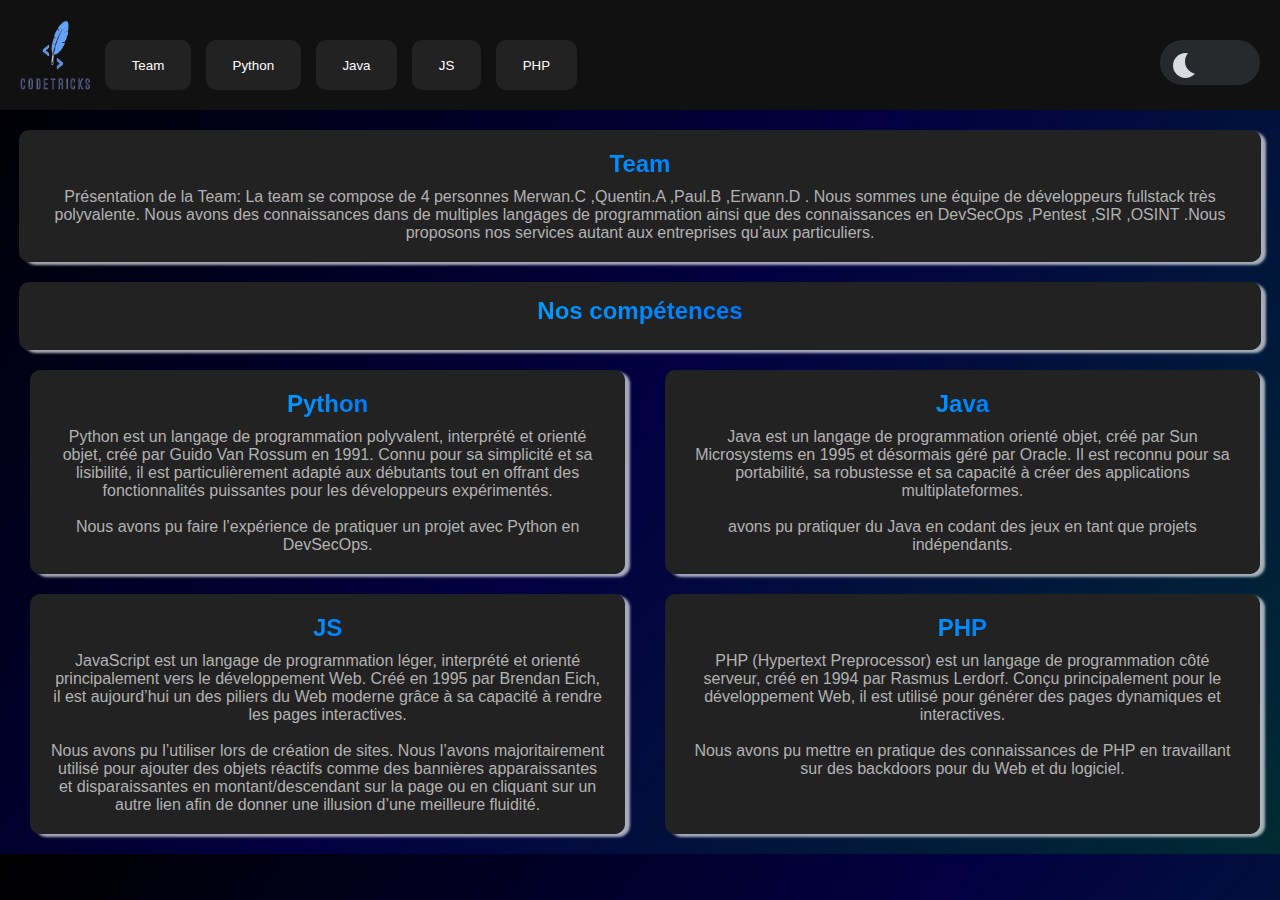
==== src/index.html @ 9d330eca "refactor tout le code dans src" ====
<!DOCTYPE html>
<html lang="fr">

<head>
  <meta charset="UTF-8">
  <link rel="stylesheet" type="text/css" href="Style/style.css">
  <script type="text/javascript" src="JS/dynamic.js" defer></script>
  <title>Webdev groupe 5</title>
  <link rel="shortcut icon" href="photos/logo1.png">
</head>

<body>
  <nav>
    <div class="nav">
      <img src="photos/logo2.png" alt="logo" style="width: 70px; height: 70px; margin-bottom: 20px;">
      <a class="nav-link" href="#team"><button class="button-nav" role="button" style="text-decoration: none; color: inherit;">Team</button></a>
      <a class="nav-link" href="#python"><button class="button-nav" role="button" style="text-decoration: none; color: inherit;">Python</button></a>
      <a class="nav-link" href="#java"><button class="button-nav" role="button" style="text-decoration: none; color: inherit;">Java</button></a>
      <a class="nav-link" href="#js"><button class="button-nav" role="button" style="text-decoration: none; color: inherit;">JS</button></a>
      <a class="nav-link" href="#php"><button class="button-nav" role="button" style="text-decoration: none; color: inherit;">PHP</button></a>
      <div class="nightmode-toggle">
          <label class="switch-label">
            <input type="checkbox" class="checkbox" id="lightmode" onchange="checklightmode()">
            <span class="slider"></span>
          </label>
      </div>
    </div>
  </nav>

  <div class="f-container">
    <a href="team/index.html" style="color: inherit;text-decoration: none;">
      <div class="container-Team">
        <h2 class="container" id="team">Team</h2>
        <p>Présentation de la Team: La team se compose de 4 personnes Merwan.C ,Quentin.A ,Paul.B ,Erwann.D . Nous sommes une équipe de développeurs fullstack très polyvalente. Nous avons des connaissances dans de multiples langages de programmation ainsi que des connaissances en DevSecOps ,Pentest ,SIR ,OSINT .Nous proposons nos services autant aux entreprises qu’aux particuliers.</p>
      </div>
    </a>
  </div>

<div class="f-container2"> 
      <div class="container-Team">
        <h2 class="container" id="team">Nos compétences</h2>
      </div>
    </a>
  </div>

  <div class="grosse-flex">
    <a href="languages/python/index.html" class="flex-container">
      <div class="container-Python">
        <h2 class="container" id="python">Python</h2>
        <p> Python est un langage de programmation polyvalent, interprété et orienté objet, créé par Guido Van Rossum en 1991. Connu pour sa simplicité et sa lisibilité, il est particulièrement adapté aux débutants tout en offrant des fonctionnalités puissantes pour les développeurs expérimentés.</p>
        <br>
        <p>Nous avons pu faire l’expérience de pratiquer un projet avec Python en DevSecOps.</p>
      </div>
    </a>
  
    <a href="languages/java/index.html" class="flex-container">
      <div class="container-Java">
        <h2 class="container" id="java">Java</h2>
        <p>Java est un langage de programmation orienté objet, créé par Sun Microsystems en 1995 et désormais géré par Oracle. Il est reconnu pour sa portabilité, sa robustesse et sa capacité à créer des applications multiplateformes.</p> 
        <br>
        <p>avons pu pratiquer du Java en codant des jeux en tant que projets indépendants.</p>
      </div>
    </a>

    <a href="languages/javascript/index.html" class="flex-container">
      <div class="container-JS">
        <h2 class="container" id="js">JS</h2>
        <p>JavaScript est un langage de programmation léger, interprété et orienté principalement vers le développement Web. Créé en 1995 par Brendan Eich, il est aujourd’hui un des piliers du Web moderne grâce à sa capacité à rendre les pages interactives. </p>
        <br>
        <p>Nous avons pu l’utiliser lors de création de sites. Nous l’avons majoritairement utilisé pour ajouter des objets réactifs comme des bannières apparaissantes et disparaissantes en montant/descendant sur la page ou en cliquant sur un autre lien afin de donner une illusion d’une meilleure fluidité.</p>
      </div>
    </a>

    

    <a href="languages/PHP/index.html" class="flex-container">
      <div class="container-PHP">
        <h2 class="container" id="php">PHP</h2>
        <p>PHP (Hypertext Preprocessor) est un langage de programmation côté serveur, créé en 1994 par Rasmus Lerdorf. Conçu principalement pour le développement Web, il est utilisé pour générer des pages dynamiques et interactives. </p>
        <br>
        <p>Nous avons pu mettre en pratique des connaissances de PHP en travaillant sur des backdoors pour du Web et du logiciel.</p>
      </div>
    </a>
  </div>

</body>
</html>
---- src/Style/style.css ----
:root {
  --background-button: #222;
  --background-main: #111;
  --nav-link-color: white;
  --text-color: rgba(255, 255, 255, 0.658);
  --highlight-gradient: linear-gradient(4deg, #00ffd5, #002bff, #00ffd5);
  --header2-gradient: linear-gradient(to right, #00eeff, #0026ff);
  --background-pic: url('../photos/background.png');
  --background-gradient: linear-gradient(128deg, #000000 0%, #020041 50%, #002B34 100%);
  --bio-background: #3f4041;
  --text-color-bio: white;
}

.light-toggle{
  --background-button: #c2c4c6;
  --background-main: #eaeef2;
  --text-color: #0b0c0c;
  --nav-link-color: #0b0c0c;
  --highlight-gradient: linear-gradient(4deg, #00ffd5, #002bff, #00ffd5);
  --header2-gradient: linear-gradient(to right, #00eeff, #0026ff);
  --background-pic: url('../photos/background..png');
  --background-gradient: linear-gradient(128deg, #ffffff 0%, #aceeff 100%, #93edff 100%);
  --bio-background: #9fa0a1;
  --text-color-bio: white;
}

html{
  scroll-behavior: smooth;
}

body {
  font-family: Arial, sans-serif;
  background-color: var(--background-main);
  background: var(--background-gradient);
  background-size:contain;
  background-position: center;
  color: var(--text-color);
}

h2 {
  background-image: var(--header2-gradient);
  -webkit-background-clip: text;
  background-clip: text;
  -webkit-text-fill-color: transparent;
  margin-bottom: 10px;
}

p {
  color: var(--text-color);
}

* {
  box-sizing: border-box;
  margin: 0;
  padding: 0;
}

.nav {
  background-color: var(--background-main);
  display: flex;
  flex-flow: row wrap;
  gap: 5px;
  align-items: center;
  padding: 20px;
  padding-bottom: 0px;
  margin-bottom: 20px;
}

nav.scrolled {
  display: flex;
  flex-flow: row wrap;
  gap: 5px;
  align-items: center;
  margin-top: 5px;
  margin-bottom: 5px;
  margin-left: 20px;
  margin-right: 20px;
  box-shadow: 0px 2px 4px var(--text-color);
  position: sticky;
}

.button-nav {
  padding: 0.6em 2em;
  width: fit-content;
  height: 50px;
  border: none;
  outline: none;
  color: var(--text-color);
  background: var(--background-main);
  cursor: pointer;
  position: relative;
  z-index: 0;
  border-radius: 10px;
  margin-left: 10px;
}

.button-nav:before {
  content: "";
  position: absolute;
  background: var(--highlight-gradient);
  top: -2px;
  left: -2px;
  background-size: 400%;
  z-index: -1;
  filter: blur(5px);
  width: calc(100% + 4px);
  height: calc(100% + 4px);
  animation: glowing-button-85 20s linear infinite, gradient-move 10s linear infinite;
  transition: opacity 0.3s ease-in-out;
  border-radius: 10px;
  opacity: 0;
}

.button-nav:hover:before {
  opacity: 1;
}

.button-nav:active {
  color: var(--background-main);
}

.button-nav:after {
  z-index: -1;
  content: "";
  position: absolute;
  width: 100%;
  height: 100%;
  background: var(--background-button);
  left: 0;
  top: 0;
  border-radius: 10px;
}

.nav-link {
  color: var(--text-color);
  text-decoration: none;
}

.nav-link:hover {
  color: var(--text-color);
  text-decoration: none;
}

.grosse-flex {
  display: flex;
  flex-wrap: wrap;
  justify-content: space-between;
  padding: 20px;
  gap: 20px;
}

/*
.flex-container {
  width: 48%;
  background-color: var(--background-button);
  border-radius: 12px;
  box-shadow: 0 4px 8px rgba(0, 0, 0, 0.1);
  overflow: hidden;
  padding: 20px;
  text-align: center;
  text-decoration: none;
  color: inherit;
}
*/

.flex-container {
  padding: 20px;
  width: 48%;
  border: none;
  outline: none;
  color: var(--text-color);
  background-image: var(--background-button); /*modifier ici avec une image pour avoir un background derierre nos containers*/
  background-size: cover;
  background-position: center;
  background-repeat:no-repeat;
  cursor: pointer;
  position: relative;
  z-index: 0;
  border-radius: 12px;
  margin-left: 10px;
  text-align: center;
  text-decoration: none;
  color: inherit;
  box-shadow: 5px 2.5px 2.5px var(--text-color);
}

.flex-container:before {
  content: "";
  position: absolute;
  background: var(--highlight-gradient);
  top: -2px;
  left: -2px;
  background-size: 400%;
  z-index: -1;
  filter: blur(5px);
  width: calc(100% + 4px);
  height: calc(100% + 4px);
  animation: glowing-button-85 20s linear infinite, gradient-move 10s linear infinite;
  transition: opacity 0.3s ease-in-out;
  border-radius: 10px;
  opacity: 0;
}

.flex-container:hover:before {
  opacity: 1;
}

.flex-container:active {
  color: var(--background-main);
}

.flex-container:after {
  z-index: -1;
  content: "";
  position: absolute;
  width: 100%;
  height: 100%;
  background: var(--background-button);
  background-size: cover;
  background-position: center;
  background-repeat:no-repeat;
  left: 0;
  top: 0;
  border-radius: 10px;
}

/* .f-container {
  width: 100%;
  background-color: var(--background-button);
  border-radius: 12px;
  box-shadow: 0 4px 8px rgba(0, 0, 0, 0.1);
  overflow: hidden;
  padding: 20px;
  text-align: center;
  gap: 40px;
  text-decoration: none;
  color: inherit;
} */

.f-container {
  padding: 20px;
  width: 97%;
  border: none;
  outline: none;
  color: var(--text-color);
  background: var(--background-button); /*modifier ici avec une image pour avoir un background derierre nos containers*/
  cursor: pointer;
  position: relative;
  z-index: 0;
  border-radius: 12px;
  margin: auto;
  text-align: center;
  text-decoration: none;
  color: inherit;
  box-shadow: 5px 2.5px 2.5px var(--text-color);

}

.f-container:before {
  content: "";
  position: absolute;
  background: var(--highlight-gradient);
  top: -2px;
  left: -2px;
  background-size: 400%;
  z-index: -1;
  filter: blur(5px);
  width: calc(100% + 4px);
  height: calc(100% + 4px);
  animation: glowing-button-85 20s linear infinite, gradient-move 10s linear infinite;
  transition: opacity 0.3s ease-in-out;
  border-radius: 10px;
  opacity: 0;
}

.f-container:hover:before {
  opacity: 1;
}

.f-container:active {
  color: var(--background-main);
}

.f-container:after {
  z-index: -1;
  content: "";
  position: absolute;
  width: 100%;
  height: 100%;
  background: var(--background-button);
  left: 0;
  top: 0;
  border-radius: 10px;
}

.f-container2 {
  padding: 15px;
  width: 97%;
  border: none;
  outline: none;
  color: var(--text-color);
  background: var(--background-button); /*modifier ici avec une image pour avoir un background derierre nos containers*/
  position: relative;
  z-index: 0;
  border-radius: 12px;
  margin: auto;
  text-align: center;
  text-decoration: none;
  color: inherit;
  box-shadow: 5px 2.5px 2.5px var(--text-color);
  margin-top: 20px;
}

.f-container2:before {
  content: "";
  position: absolute;
  background: var(--highlight-gradient);
  top: -2px;
  left: -2px;
  background-size: 400%;
  z-index: -1;
  filter: blur(5px);
  width: calc(100% + 4px);
  height: calc(100% + 4px);
  animation: glowing-button-85 20s linear infinite, gradient-move 10s linear infinite;
  transition: opacity 0.3s ease-in-out;
  border-radius: 10px;
  opacity: 0;
}

.f-container2:hover:before {
  opacity: 1;
}

.f-container2:active {
  color: var(--background-main);
}

.f-container2:after {
  z-index: -1;
  content: "";
  position: absolute;
  width: 100%;
  height: 100%;
  background: var(--background-button);
  left: 0;
  top: 0;
  border-radius: 10px;
}

@media (max-width: 768px) {
  .flex-container {
      width: 98%;
  }
}

@media (max-width: 768px) {
  .flex-container2 {
      width: 98%;
  }
}

@keyframes glowing-button-85 {
  0% {
      background-position: 0 0;
  }
  50% {
      background-position: 400% 0;
  }
  100% {
      background-position: 0 0;
  }
}

@keyframes gradient-move {
  0% {
      background-position: 100% 100%;
  }
  100% {
      background-position: 0 0;
    }
  }

  .button-nav:active{
    color: #000
  }
  
  .button-nav:active:after{
    background: transparent;
  }

  .button-nav:hover:before{
    opacity: 1;
  }

  .button-nav:after {
    z-index: -1;
    content: "";
    position: absolute;
    width: 100%;
    height: 100%;
    left: 0;
    top: 0;
    border-radius: 10px;
  }

  .nightmode-toggle {
    margin-left: auto;
    position: relative;
    width: 100px;
    height: 50px;
    --light: #d8dbe0;
    --dark: #28292c;
    --link: rgb(27, 129, 112);
    --link-hover: rgb(24, 94, 82);
  }
  
  .switch-label {
    position: absolute;
    width: 100%;
    height: 90%;
    background-color: var(--dark);
    border-radius: 25px;
    cursor: pointer;
    border: 3px solid var(--dark);
  }
  
  .checkbox {
    position: absolute;
    display: none;
  }
  
  .slider {
    position: absolute;
    width: 100%;
    height: 100%;
    border-radius: 25px;
    -webkit-transition: 0.3s;
    transition: 0.3s;
  }
  
  .checkbox:checked ~ .slider {
    background-color: var(--light);
  }
  
  .slider::before {
    content: "";
    position: absolute;
    top: 10px;
    left: 10px;
    width: 25px;
    height: 25px;
    border-radius: 50%;
    -webkit-box-shadow: inset 12px -4px 0px 0px var(--light);
    box-shadow: inset 12px -4px 0px 0px var(--light);
    background-color: var(--dark);
    -webkit-transition: 0.3s;
    transition: 0.3s;
  }
  
  .checkbox:checked ~ .slider::before {
    -webkit-transform: translateX(50px);
    -ms-transform: translateX(50px);
    transform: translateX(50px);
    background-color: var(--dark);
    -webkit-box-shadow: none;
    box-shadow: none;
  }

  .nav-link {
    color: var(--nav-link-color);
    text-decoration: none;
  }
  
  .nav-link:hover {
    color: var(--nav-link-color);
    text-decoration: none;
  }

  .container-Team {
    justify-content: space-around;
  }

  .container-Python {
    justify-content: space-around;
  }

  .container-Java {
    justify-content: space-around;
  }

  .container-JS {
    justify-content: space-around;
  }

  .container-C\# {
    justify-content: space-around;
  }

  .container-PHP {
    justify-content: space-around;
  }

  .container-C\+\+ {
    justify-content: space-around;
  }

  .big-div {
    width: auto;
    height: auto;
    background-color: var(--background-button);
    border-radius: 12px;
    overflow: hidden;
    padding: 20px;
    text-align: center;
    gap: 40px;
    text-decoration: none;
    color: inherit;
    box-shadow: 5px 2.5px 2.5px var(--text-color);
    align-self: center;
    position: relative;
    margin-top: 40px;
    margin-bottom: 40px;
    margin-left: 40px;
    margin-right: 40px;
  }

  .carousel {
    position: relative;
    width: 97%;
    max-width: 97%;
    height: auto;
    overflow: hidden;
    border-radius: 8px;
    margin: 0 auto;
}

.carousel-track {
    display: flex;
    transition: transform 0.5s ease-in-out;
    height: auto;
}

.carousel-item {
  min-width: 100%;
  flex: 0 0 100%;
}


.carousel-item img {
    width: 100%;
    height: auto;
    border-radius: 8px;
    object-fit: cover;
}

.carousel-button {
    position: absolute;
    top: 50%;
    transform: translateY(-50%);
    background-color: rgba(0, 0, 0, 0.5);
    color: white;
    border: none;
    padding: 10px;
    cursor: pointer;
    border-radius: 50%;
    z-index: 1000;
}

.carousel-button.left {
    left: 10px;
}

.carousel-button.right {
    right: 10px;
}

.carousel-button:disabled {
    opacity: 0.5;
    cursor: not-allowed;
}

.main{
  background-color:var(--background-main);
  color:var(--text-color);
  font-family: Arial, sans-serif;
  margin: 0;
  padding: 30px;
}

.container-q{
  padding: 25px;
  width: 95%;
  border: none;
  outline: none;
  color: var(--text-color);
  background: var(--background-button);
  cursor: pointer;
  position: relative;
  z-index: 0;
  border-radius: 12px;
  margin-left: 10px;
  text-align: center;
  text-decoration: none;
  color: inherit;
  box-shadow: 5px 2.5px 2.5px var(--text-color);
}

.Guardiaphoto-q{
  width: 150px;
  height: 200px;
  position: relative;
  top: 0px;
  left: 0px;
  border-radius: 30%; 
  border: 2px solid white;
}

.titre-quentin{
  font-size: 2.5rem;
  text-align: center;
  margin-bottom: 10px;
}
.p{
  font-size: 1.2rem;  
  line-height: 1.6;
  text-align: justify;
  background-color: var(--background-button);
} 

.bd-mrwn {
  font-family: 'Roboto', sans-serif;
  margin: 0;
  padding: 0;
  background-color: var(--background-gradient);
  color: white;
  display: flex;
  flex-direction: column;
  align-items: center;
  justify-content: center;
  height: 100vh;
  text-align: center;
  overflow: hidden;
  position: relative;
}

.snowflakes {
  position: absolute;
  top: 0;
  left: 0;
  width: 100%;
  height: 100%;
  pointer-events: none;
  z-index: -1;
}

.snowflake {
  position: absolute;
  top: -10px;
  color: white;
  font-size: 10px;
  user-select: none;
  animation: snow 10s linear infinite;
}

@keyframes snow {
  to {
      transform: translateY(100vh);
  }
}

.snowflakes .snowflake:nth-child(odd) {
  animation-duration: 12s;
  animation-delay: -5s;
}

.snowflakes .snowflake:nth-child(even) {
  animation-duration: 15s;
  animation-delay: -3s;
}


.photo-container {
  margin-top: 50px;
  width: 200px;
  height: 200px;
  border-radius: 50%;
  overflow: hidden;
  border: 4px solid #fff;
}

.photo-container img {
  width: 100%;
  height: 100%;
  object-fit: cover;
}

.name {
  font-size: 48px;
  font-weight: bold;
  color: var(--header2-gradient);
  margin-top: 20px;
  text-shadow: var(--header2-gradient)
}

.nickname {
  font-size: 24px;
  font-weight: bold;
  color: var(--header2-gradient);
  margin-top: 10px;
  text-shadow: var(--header2-gradient);
}

.bio {
  margin-top: 20px;
  font-size: 20px;
  color: var(--text-color-bio);
  background-color: var(--bio-background);
  padding: 30px;
  width: 80%;
  max-width: 800px;
  border-radius: 10px;
}

.buttons {
  display: flex;
  justify-content: center;
  margin-top: 30px;
}

.button {
  background-color: #333;
  color: white;
  border: 2px solid #444;
  border-radius: 5px;
  padding: 15px 30px;
  margin: 0 10px;
  text-decoration: none;
  display: flex;
  align-items: center;
  justify-content: center;
  font-size: 18px;
  transition: background-color 0.3s;
}

.button:hover {
  background-color: #444;
}

.button i {
  margin-right: 8px;
}

.numbers {
  position: absolute;
  top: 0;
  left: 0;
  width: 100%;
  height: 100%;
  pointer-events: none;
  z-index: -1;
  font-family: 'Courier New', monospace;
  color: #ff0000;
  font-size: 18px;
  white-space: nowrap;
}

.number {
  position: absolute;
  top: -10px;
  color: #ff0000;
  font-size: 20px;
  user-select: none;
  animation: snow 10s linear infinite;
}

@keyframes snow {
  to {
    transform: translateY(100vh);
  }
}

.numbers .number:nth-child(odd) {
  animation-duration: 12s;
  animation-delay: -5s;
}

.numbers .number:nth-child(even) {
  animation-duration: 15s;
  animation-delay: -3s;
}
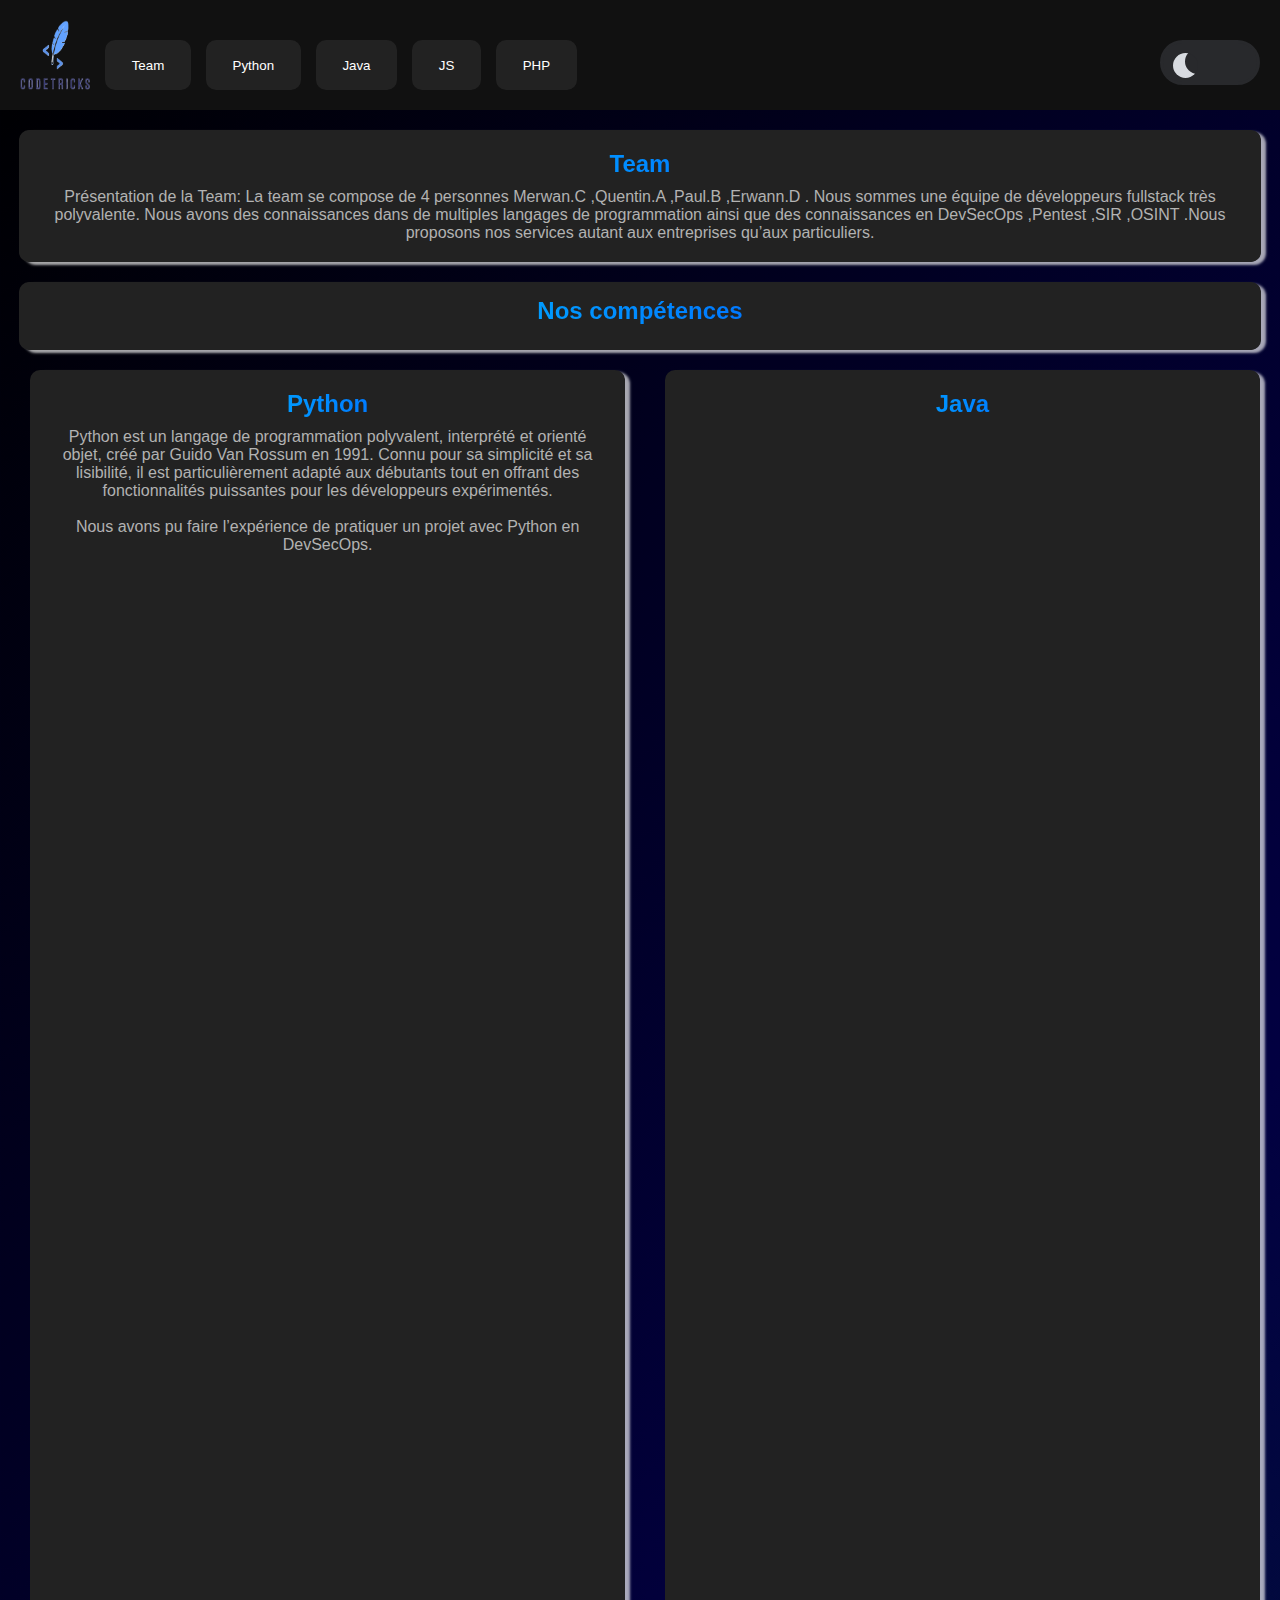
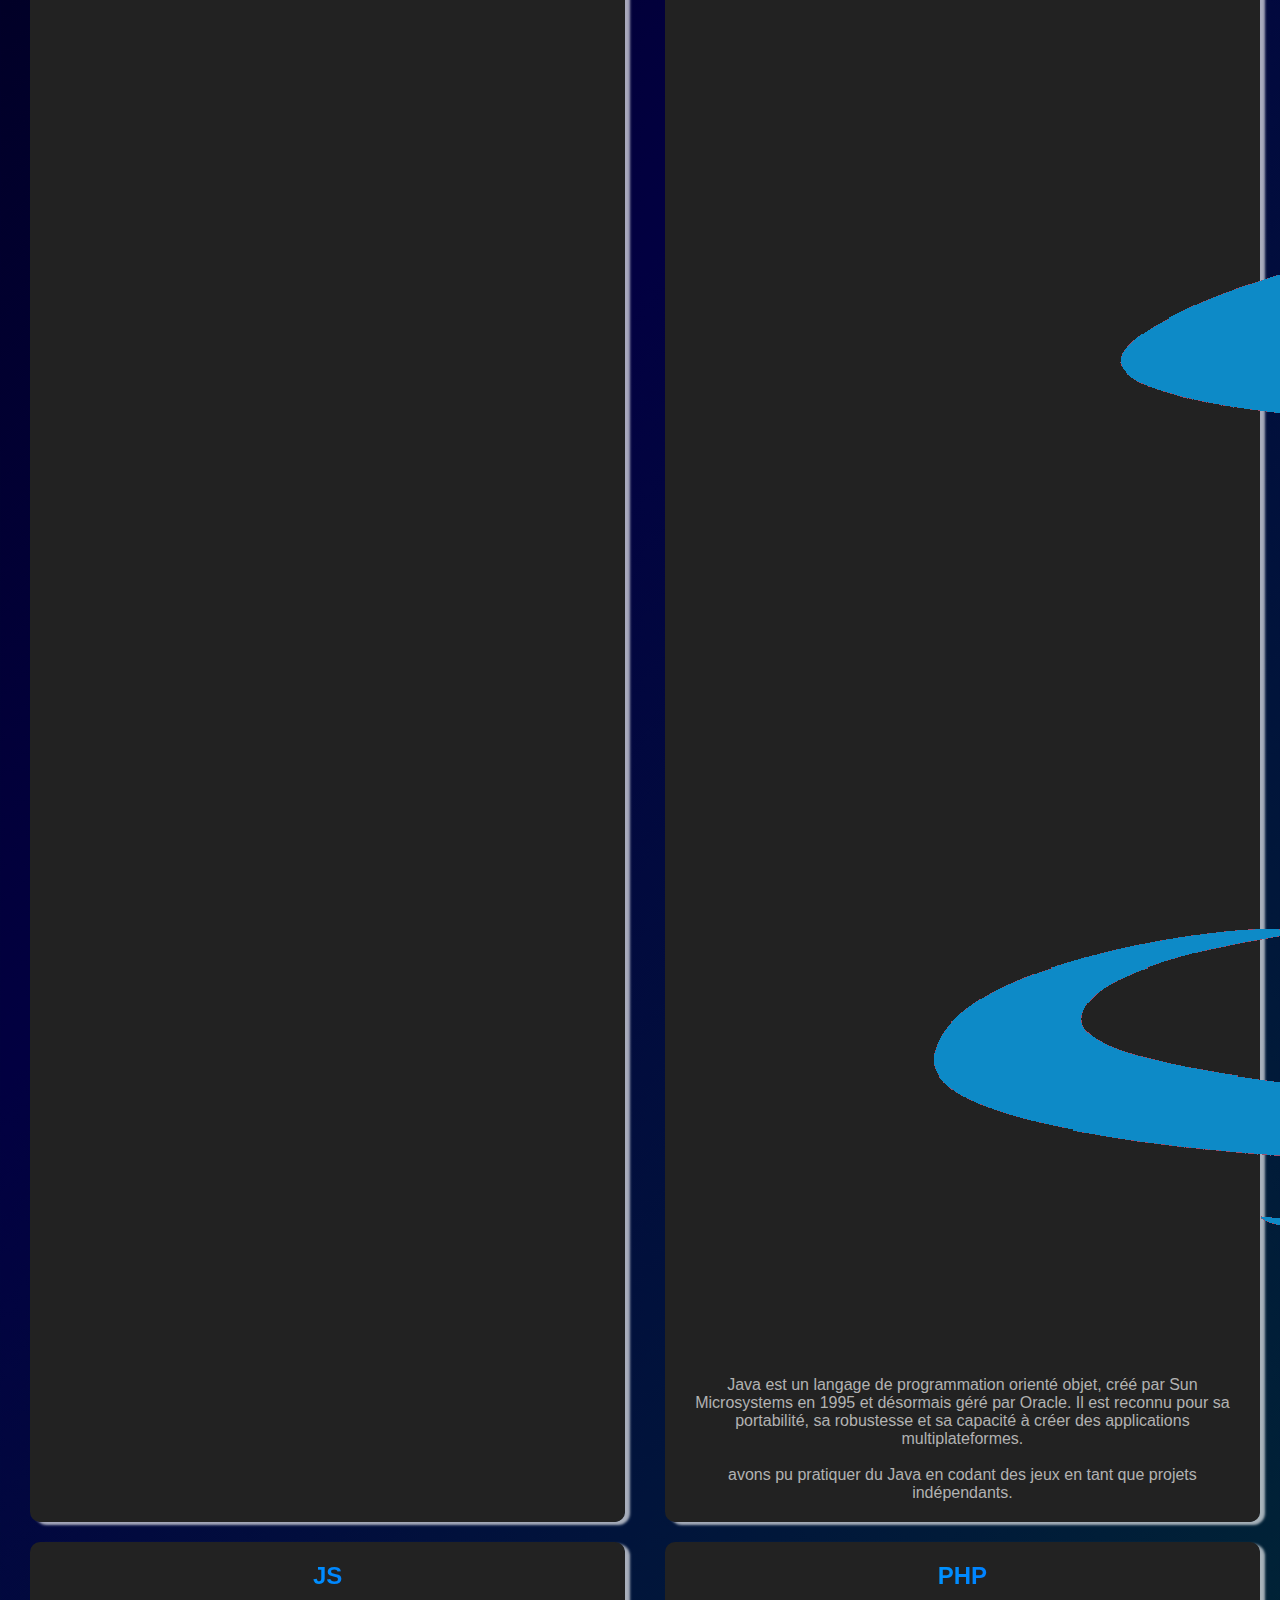
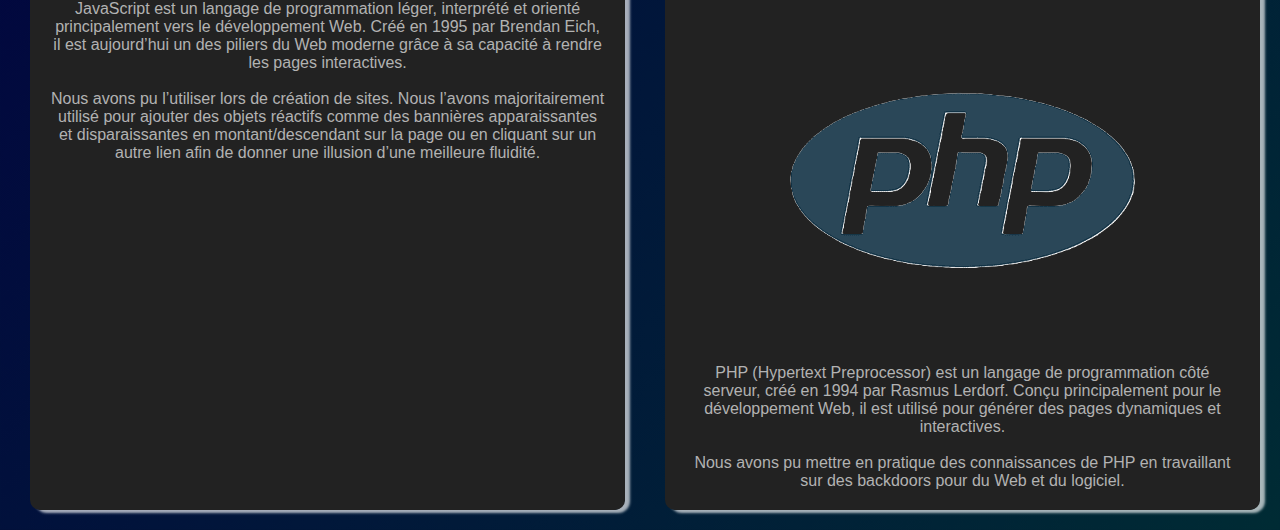
==== commit 75b7919e: "d" ====
--- a/src/index.html
+++ b/src/index.html
@@ -27,6 +27,7 @@
     </div>
   </nav>
 
+  <div class="bigdiv">
   <div class="f-container">
     <a href="team/index.html" style="color: inherit;text-decoration: none;">
       <div class="container-Team">
@@ -47,6 +48,7 @@
     <a href="languages/python/index.html" class="flex-container">
       <div class="container-Python">
         <h2 class="container" id="python">Python</h2>
+               
         <p> Python est un langage de programmation polyvalent, interprété et orienté objet, créé par Guido Van Rossum en 1991. Connu pour sa simplicité et sa lisibilité, il est particulièrement adapté aux débutants tout en offrant des fonctionnalités puissantes pour les développeurs expérimentés.</p>
         <br>
         <p>Nous avons pu faire l’expérience de pratiquer un projet avec Python en DevSecOps.</p>
@@ -56,6 +58,7 @@
     <a href="languages/java/index.html" class="flex-container">
       <div class="container-Java">
         <h2 class="container" id="java">Java</h2>
+        <img src="photos/Java.png">
         <p>Java est un langage de programmation orienté objet, créé par Sun Microsystems en 1995 et désormais géré par Oracle. Il est reconnu pour sa portabilité, sa robustesse et sa capacité à créer des applications multiplateformes.</p> 
         <br>
         <p>avons pu pratiquer du Java en codant des jeux en tant que projets indépendants.</p>
@@ -76,12 +79,14 @@
     <a href="languages/PHP/index.html" class="flex-container">
       <div class="container-PHP">
         <h2 class="container" id="php">PHP</h2>
+        <img src="photos/php.png">
         <p>PHP (Hypertext Preprocessor) est un langage de programmation côté serveur, créé en 1994 par Rasmus Lerdorf. Conçu principalement pour le développement Web, il est utilisé pour générer des pages dynamiques et interactives. </p>
         <br>
         <p>Nous avons pu mettre en pratique des connaissances de PHP en travaillant sur des backdoors pour du Web et du logiciel.</p>
       </div>
     </a>
   </div>
+</div>
 
 </body>
 </html>--- a/src/Style/style.css
+++ b/src/Style/style.css
@@ -24,16 +24,16 @@
   --text-color-bio: white;
 }
 
-html{
+html {
   scroll-behavior: smooth;
 }
 
 body {
-  font-family: Arial, sans-serif;
-  background-color: var(--background-main);
+  font-family: Arial, sans-serif; 
+  margin: 0; 
   background: var(--background-gradient);
-  background-size:contain;
-  background-position: center;
+  background-size: cover; 
+  background-position: center; 
   color: var(--text-color);
 }
 
@@ -789,3 +789,36 @@
   animation-duration: 15s;
   animation-delay: -3s;
 }
+
+
+.bd-qt {
+  font-family: 'Roboto', sans-serif;
+  margin: 0;
+  padding: 0;
+  background-color: var(--background-gradient);
+  color: white;
+  display: flex;
+  flex-direction: column;
+  align-items: center;
+  justify-content: center;
+  height: 100vh;
+  text-align: center;
+  overflow: hidden;
+  position: relative;
+}
+
+.bio-qt {
+  margin-top: 20px;
+  font-size: 20px;
+  color: var(--text-color-bio);
+  background-color: var(--bio-background);
+  padding: 30px;
+  width: 80%;
+  max-width: 800px;
+  border-radius: 10px;
+}
+
+.megadiv{
+  height: 100%;
+  width: 100%;
+}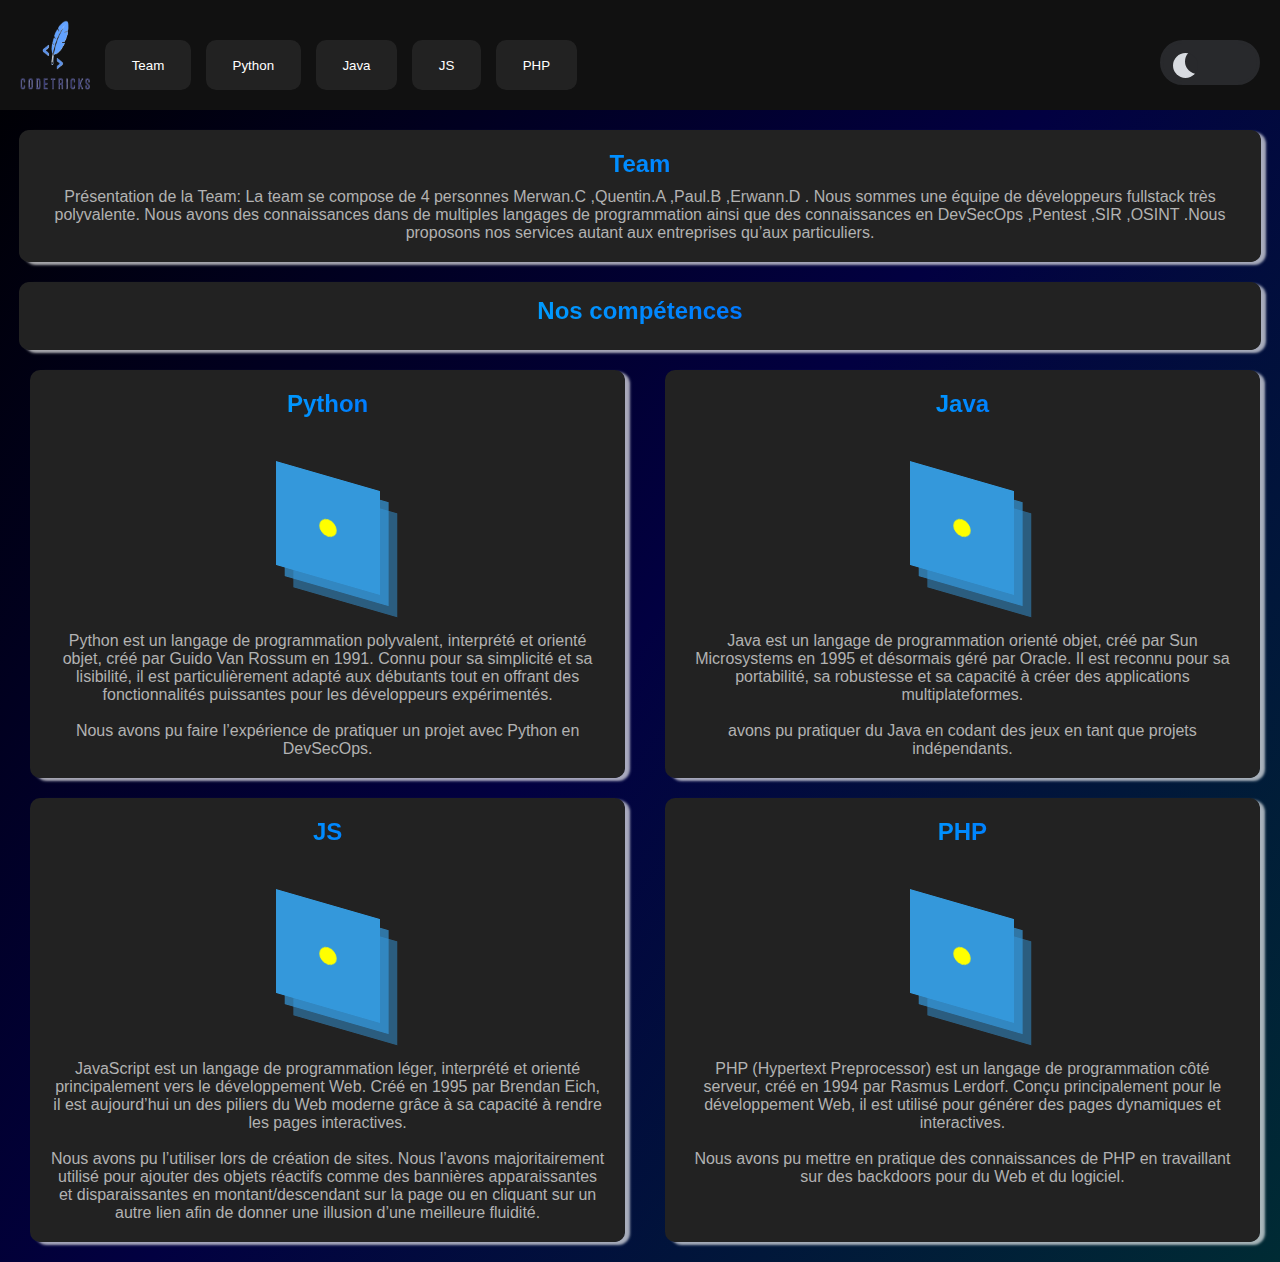
==== commit f526fb92: "ca rend un truc" ====
--- a/src/index.html
+++ b/src/index.html
@@ -48,7 +48,14 @@
     <a href="languages/python/index.html" class="flex-container">
       <div class="container-Python">
         <h2 class="container" id="python">Python</h2>
-               
+        <svg class="logo" viewBox="0 0 100 100" xmlns="http://www.w3.org/2000/svg">
+          <g>
+            <rect x="20" y="20" width="60" height="60" fill="#3498db" />
+            <rect x="25" y="25" width="60" height="60" fill="rgba(52, 152, 219, 0.7)" transform="rotateX(30deg)" />
+            <rect x="30" y="30" width="60" height="60" fill="rgba(52, 152, 219, 0.5)" transform="rotateY(30deg)" /> 
+          </g>
+          <circle cx="50" cy="50" r="5" fill="yellow" />
+        </svg>       
         <p> Python est un langage de programmation polyvalent, interprété et orienté objet, créé par Guido Van Rossum en 1991. Connu pour sa simplicité et sa lisibilité, il est particulièrement adapté aux débutants tout en offrant des fonctionnalités puissantes pour les développeurs expérimentés.</p>
         <br>
         <p>Nous avons pu faire l’expérience de pratiquer un projet avec Python en DevSecOps.</p>
@@ -58,7 +65,14 @@
     <a href="languages/java/index.html" class="flex-container">
       <div class="container-Java">
         <h2 class="container" id="java">Java</h2>
-        <img src="photos/Java.png">
+        <svg class="logo" viewBox="0 0 100 100" xmlns="http://www.w3.org/2000/svg">
+          <g>
+            <rect x="20" y="20" width="60" height="60" fill="#3498db" />
+            <rect x="25" y="25" width="60" height="60" fill="rgba(52, 152, 219, 0.7)" transform="rotateX(30deg)" />
+            <rect x="30" y="30" width="60" height="60" fill="rgba(52, 152, 219, 0.5)" transform="rotateY(30deg)" /> 
+          </g>
+          <circle cx="50" cy="50" r="5" fill="yellow" />
+        </svg>
         <p>Java est un langage de programmation orienté objet, créé par Sun Microsystems en 1995 et désormais géré par Oracle. Il est reconnu pour sa portabilité, sa robustesse et sa capacité à créer des applications multiplateformes.</p> 
         <br>
         <p>avons pu pratiquer du Java en codant des jeux en tant que projets indépendants.</p>
@@ -68,6 +82,14 @@
     <a href="languages/javascript/index.html" class="flex-container">
       <div class="container-JS">
         <h2 class="container" id="js">JS</h2>
+        <svg class="logo" viewBox="0 0 100 100" xmlns="http://www.w3.org/2000/svg">
+          <g>
+            <rect x="20" y="20" width="60" height="60" fill="#3498db" />
+            <rect x="25" y="25" width="60" height="60" fill="rgba(52, 152, 219, 0.7)" transform="rotateX(30deg)" />
+            <rect x="30" y="30" width="60" height="60" fill="rgba(52, 152, 219, 0.5)" transform="rotateY(30deg)" /> 
+          </g>
+          <circle cx="50" cy="50" r="5" fill="yellow" />
+        </svg>
         <p>JavaScript est un langage de programmation léger, interprété et orienté principalement vers le développement Web. Créé en 1995 par Brendan Eich, il est aujourd’hui un des piliers du Web moderne grâce à sa capacité à rendre les pages interactives. </p>
         <br>
         <p>Nous avons pu l’utiliser lors de création de sites. Nous l’avons majoritairement utilisé pour ajouter des objets réactifs comme des bannières apparaissantes et disparaissantes en montant/descendant sur la page ou en cliquant sur un autre lien afin de donner une illusion d’une meilleure fluidité.</p>
@@ -79,7 +101,14 @@
     <a href="languages/PHP/index.html" class="flex-container">
       <div class="container-PHP">
         <h2 class="container" id="php">PHP</h2>
-        <img src="photos/php.png">
+        <svg class="logo" viewBox="0 0 100 100" xmlns="http://www.w3.org/2000/svg">
+          <g>
+            <rect x="20" y="20" width="60" height="60" fill="#3498db" />
+            <rect x="25" y="25" width="60" height="60" fill="rgba(52, 152, 219, 0.7)" transform="rotateX(30deg)" />
+            <rect x="30" y="30" width="60" height="60" fill="rgba(52, 152, 219, 0.5)" transform="rotateY(30deg)" /> 
+          </g>
+          <circle cx="50" cy="50" r="5" fill="yellow" />
+        </svg>
         <p>PHP (Hypertext Preprocessor) est un langage de programmation côté serveur, créé en 1994 par Rasmus Lerdorf. Conçu principalement pour le développement Web, il est utilisé pour générer des pages dynamiques et interactives. </p>
         <br>
         <p>Nous avons pu mettre en pratique des connaissances de PHP en travaillant sur des backdoors pour du Web et du logiciel.</p>
--- a/src/Style/style.css
+++ b/src/Style/style.css
@@ -814,11 +814,32 @@
   background-color: var(--bio-background);
   padding: 30px;
   width: 80%;
-  max-width: 800px;
+  max-width: 1100px;
   border-radius: 10px;
 }
 
 .megadiv{
   height: 100%;
   width: 100%;
+}
+
+.logo {
+  width: 200px;
+  height: 200px;
+  transform: rotateX(30deg) rotateY(30deg);
+  transform-style: preserve-3d;
+  animation: rotate 5s infinite linear;
+}
+
+.logo rect, .logo circle, .logo path {
+  transition: all 0.3s ease;
+}
+
+@keyframes rotate {
+  0% {
+      transform: rotateX(30deg) rotateY(30deg);
+  }
+  100% {
+      transform: rotateX(360deg) rotateY(360deg);
+  }
 }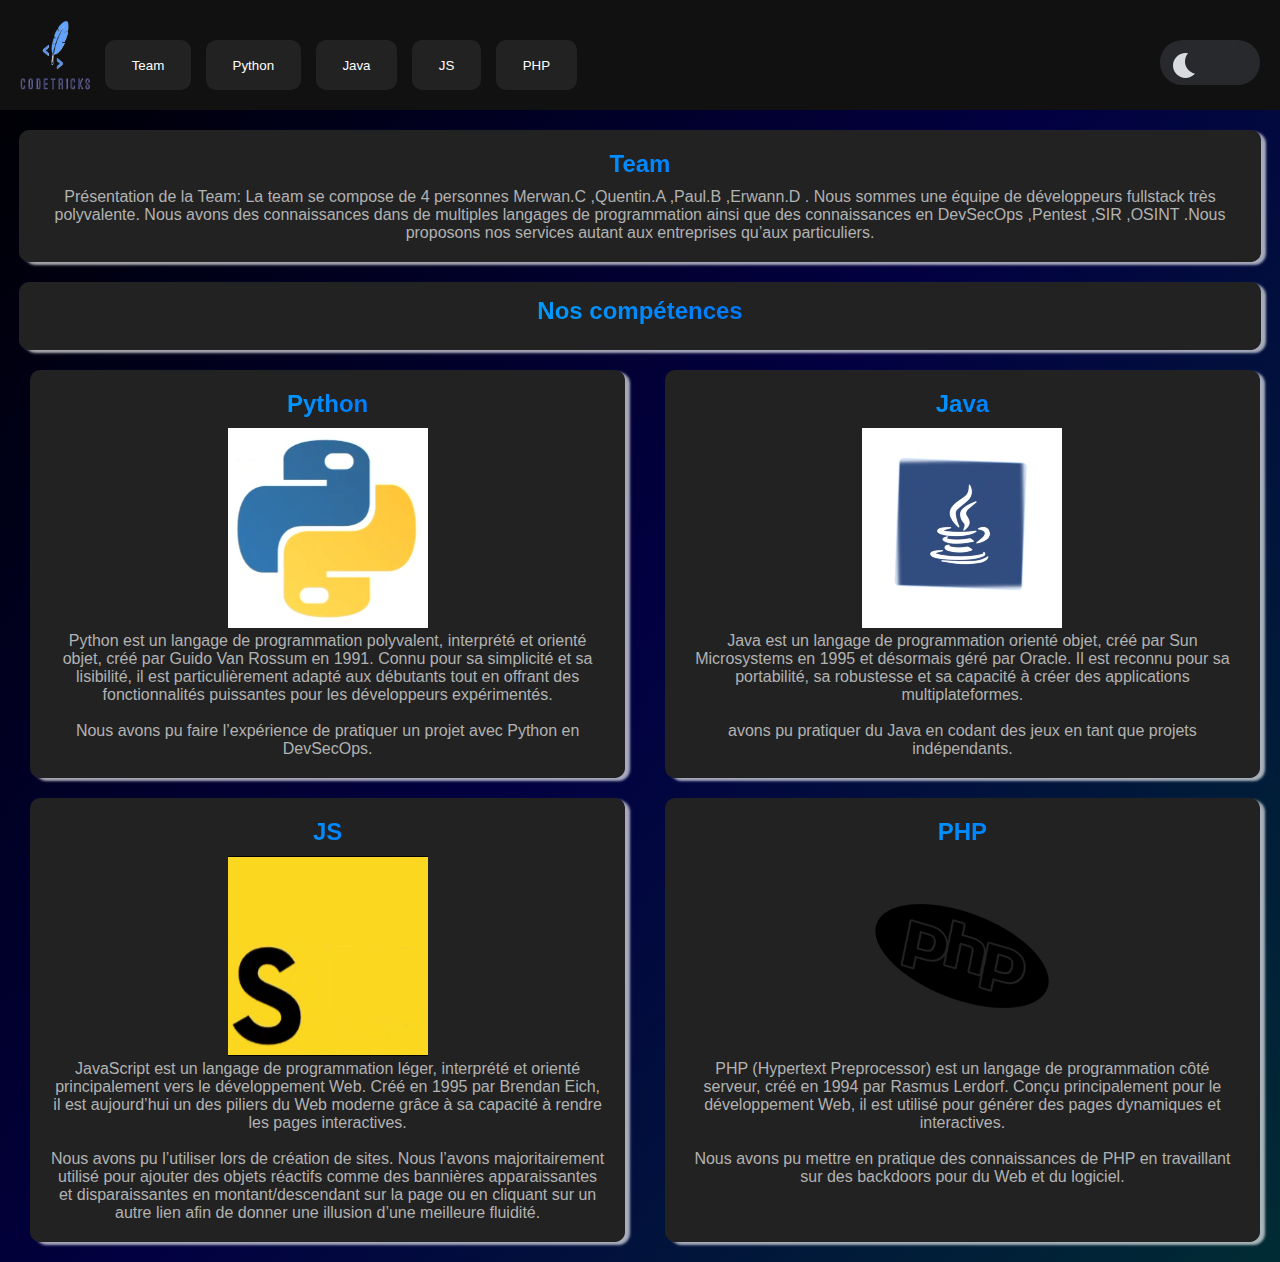
==== commit 3269d703: "le reste arrive" ====
--- a/src/index.html
+++ b/src/index.html
@@ -48,14 +48,7 @@
     <a href="languages/python/index.html" class="flex-container">
       <div class="container-Python">
         <h2 class="container" id="python">Python</h2>
-        <svg class="logo" viewBox="0 0 100 100" xmlns="http://www.w3.org/2000/svg">
-          <g>
-            <rect x="20" y="20" width="60" height="60" fill="#3498db" />
-            <rect x="25" y="25" width="60" height="60" fill="rgba(52, 152, 219, 0.7)" transform="rotateX(30deg)" />
-            <rect x="30" y="30" width="60" height="60" fill="rgba(52, 152, 219, 0.5)" transform="rotateY(30deg)" /> 
-          </g>
-          <circle cx="50" cy="50" r="5" fill="yellow" />
-        </svg>       
+        <video loop autoplay muted class="video"><source src="photos/python.mp4" type="video/mp4"/></video>      
         <p> Python est un langage de programmation polyvalent, interprété et orienté objet, créé par Guido Van Rossum en 1991. Connu pour sa simplicité et sa lisibilité, il est particulièrement adapté aux débutants tout en offrant des fonctionnalités puissantes pour les développeurs expérimentés.</p>
         <br>
         <p>Nous avons pu faire l’expérience de pratiquer un projet avec Python en DevSecOps.</p>
@@ -65,14 +58,7 @@
     <a href="languages/java/index.html" class="flex-container">
       <div class="container-Java">
         <h2 class="container" id="java">Java</h2>
-        <svg class="logo" viewBox="0 0 100 100" xmlns="http://www.w3.org/2000/svg">
-          <g>
-            <rect x="20" y="20" width="60" height="60" fill="#3498db" />
-            <rect x="25" y="25" width="60" height="60" fill="rgba(52, 152, 219, 0.7)" transform="rotateX(30deg)" />
-            <rect x="30" y="30" width="60" height="60" fill="rgba(52, 152, 219, 0.5)" transform="rotateY(30deg)" /> 
-          </g>
-          <circle cx="50" cy="50" r="5" fill="yellow" />
-        </svg>
+        <video loop autoplay muted class="video"><source src="photos/Java.mp4" type="video/mp4"/></video>
         <p>Java est un langage de programmation orienté objet, créé par Sun Microsystems en 1995 et désormais géré par Oracle. Il est reconnu pour sa portabilité, sa robustesse et sa capacité à créer des applications multiplateformes.</p> 
         <br>
         <p>avons pu pratiquer du Java en codant des jeux en tant que projets indépendants.</p>
@@ -82,14 +68,7 @@
     <a href="languages/javascript/index.html" class="flex-container">
       <div class="container-JS">
         <h2 class="container" id="js">JS</h2>
-        <svg class="logo" viewBox="0 0 100 100" xmlns="http://www.w3.org/2000/svg">
-          <g>
-            <rect x="20" y="20" width="60" height="60" fill="#3498db" />
-            <rect x="25" y="25" width="60" height="60" fill="rgba(52, 152, 219, 0.7)" transform="rotateX(30deg)" />
-            <rect x="30" y="30" width="60" height="60" fill="rgba(52, 152, 219, 0.5)" transform="rotateY(30deg)" /> 
-          </g>
-          <circle cx="50" cy="50" r="5" fill="yellow" />
-        </svg>
+        <video loop autoplay muted class="video"><source src="photos/js.mp4" type="video/mp4"/></video>
         <p>JavaScript est un langage de programmation léger, interprété et orienté principalement vers le développement Web. Créé en 1995 par Brendan Eich, il est aujourd’hui un des piliers du Web moderne grâce à sa capacité à rendre les pages interactives. </p>
         <br>
         <p>Nous avons pu l’utiliser lors de création de sites. Nous l’avons majoritairement utilisé pour ajouter des objets réactifs comme des bannières apparaissantes et disparaissantes en montant/descendant sur la page ou en cliquant sur un autre lien afin de donner une illusion d’une meilleure fluidité.</p>
@@ -101,14 +80,7 @@
     <a href="languages/PHP/index.html" class="flex-container">
       <div class="container-PHP">
         <h2 class="container" id="php">PHP</h2>
-        <svg class="logo" viewBox="0 0 100 100" xmlns="http://www.w3.org/2000/svg">
-          <g>
-            <rect x="20" y="20" width="60" height="60" fill="#3498db" />
-            <rect x="25" y="25" width="60" height="60" fill="rgba(52, 152, 219, 0.7)" transform="rotateX(30deg)" />
-            <rect x="30" y="30" width="60" height="60" fill="rgba(52, 152, 219, 0.5)" transform="rotateY(30deg)" /> 
-          </g>
-          <circle cx="50" cy="50" r="5" fill="yellow" />
-        </svg>
+        <img class="logo" src="photos/php.png">
         <p>PHP (Hypertext Preprocessor) est un langage de programmation côté serveur, créé en 1994 par Rasmus Lerdorf. Conçu principalement pour le développement Web, il est utilisé pour générer des pages dynamiques et interactives. </p>
         <br>
         <p>Nous avons pu mettre en pratique des connaissances de PHP en travaillant sur des backdoors pour du Web et du logiciel.</p>
@@ -118,4 +90,4 @@
 </div>
 
 </body>
-</html>+</html>
--- a/src/Style/style.css
+++ b/src/Style/style.css
@@ -842,4 +842,9 @@
   100% {
       transform: rotateX(360deg) rotateY(360deg);
   }
+}
+
+.video {
+  width: 200px;
+  height: 200px;
 }